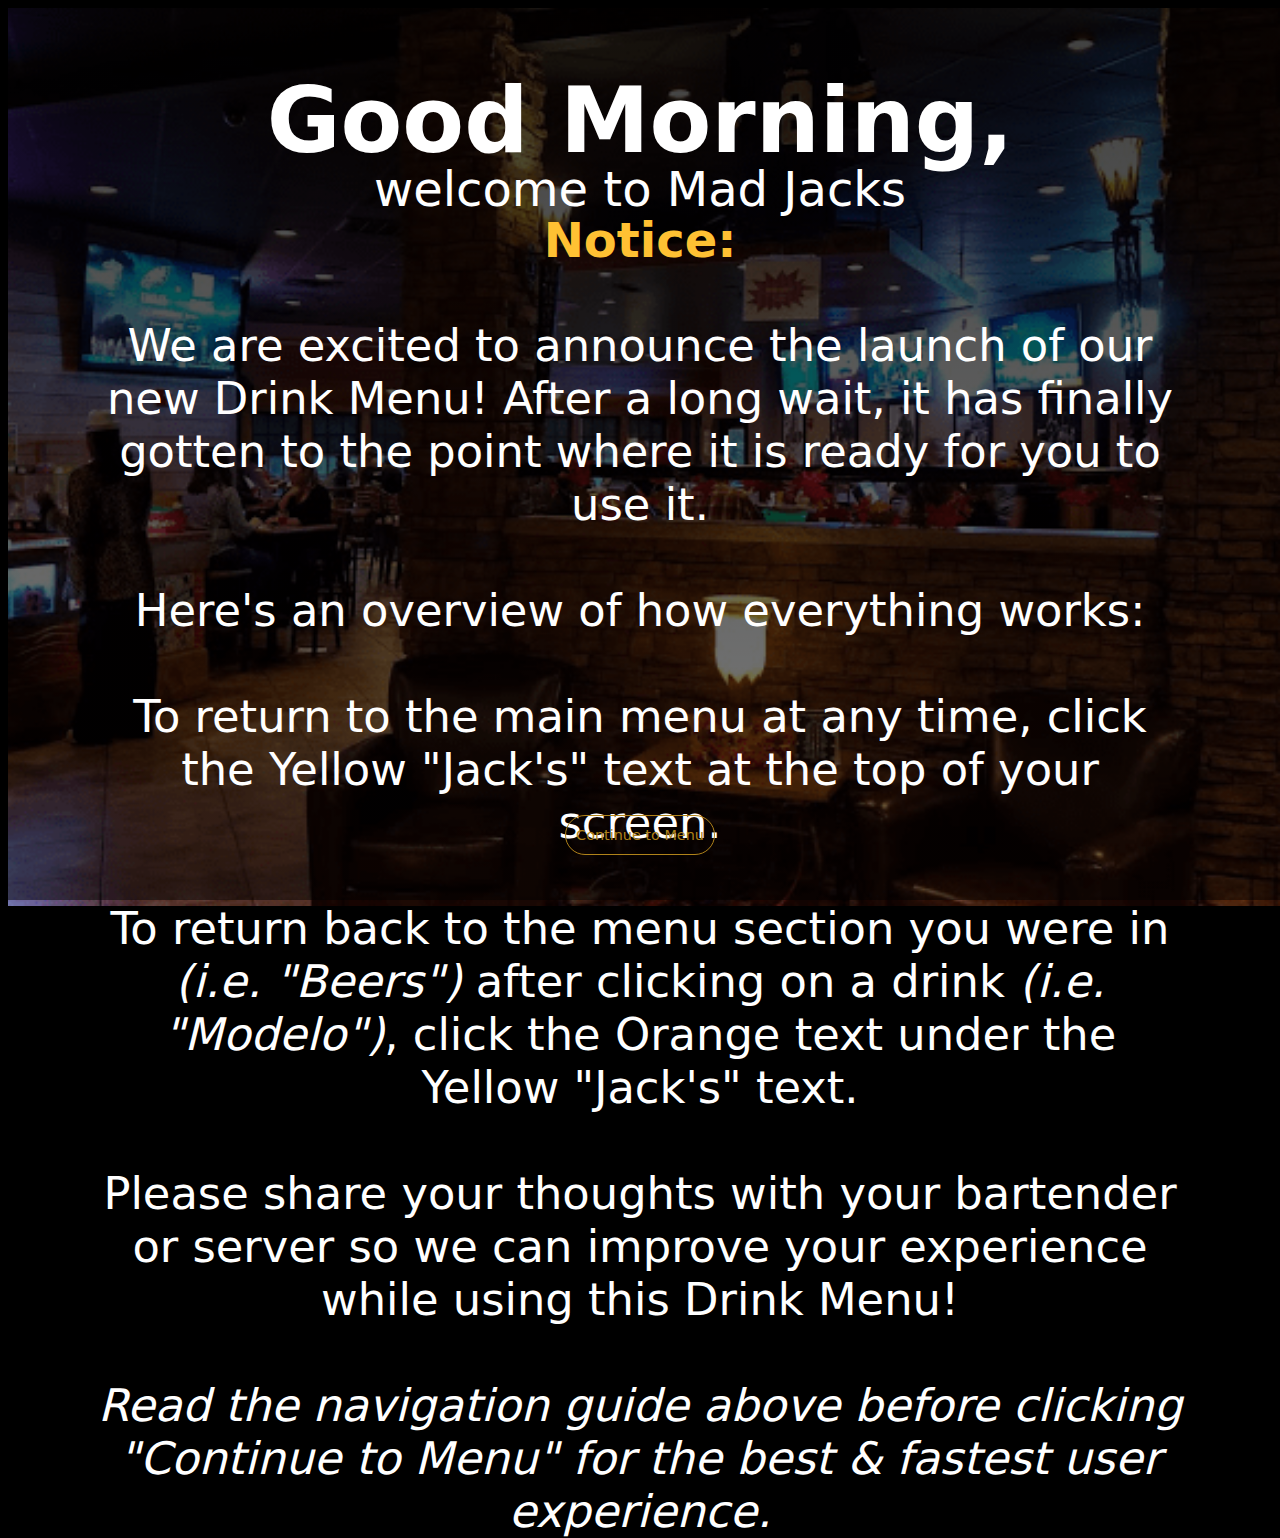
==== index.html @ 13ee928a "Initial commit" ====
<!DOCTYPE html>
<html>

<head>
	<meta charset="utf-8">
	<meta http-equiv="X-UA-Compatible" content="IE=edge">
	<meta name="viewport" content="width=device-width, initial-scale=1.0, maximum-scale=1.0, user-scalable=no">
	<title>Mad Jacks</title>
	<link href="style.css" rel="stylesheet" type="text/css" />
	<link href="/device/rotation.css" rel="stylesheet" type="text/css" />
</head>

<body>
	<div class='overlay' id='overlay'></div>
	<h1 class='greeting' id='greeting'>
		Good Evening,
	</h1>

	<h2 class='server' id='server'>
		welcome to Mad Jacks
	</h2>

	<div class='notice'>
		<h1 class='notice-header'>
			Notice:
		</h1>

		<p class='notice-text'>
			We are excited to announce the launch of our new Drink Menu! After a long wait, it has finally gotten to the point where it is ready for you to use it.
			<br>
			<br>
			Here's an overview of how everything works:
			<br>
			<br>
			To return to the main menu at any time, click the <b>Yellow "Jack's"</b> text at the top of your screen.
			<br>
			<br>
			To return back to the menu section you were in <i>(i.e. "Beers")</i> after clicking on a drink <i>(i.e. "Modelo")</i>, click the <b>Orange</b> text <b>under</b> the <b>Yellow "Jack's"</b> text.
			<br>
			<br>
			Please share your thoughts with your bartender or server so we can improve your experience while using this Drink Menu!
			<br>
			<br>
			<b><i>Read the navigation guide above before clicking "Continue to Menu" for the best & fastest user experience.</i></b>
		</p>

		<button class='agree'>
			Continue to Menu
		</button>
	</div>

	<div class="turnDeviceNotification"></div>
	<script defer type='module'>
		if (localStorage.getItem('__agree.clicked')) {
			// window.location.href = '/menu';
		}
	</script>
	<script src="script.js"></script>
	<script src="/device/rotation.js"></script>
</body>

</html>
---- style.css ----
html,
body {
	height: 100% !important;
	width: 100% !important;
	overflow-x: hidden !important;
	overflow-y: hidden !important;
	background-color: black;
}

body {
	background-color: black;
	background-image: linear-gradient(rgba(0, 0, 0, 0.75),
			rgba(0, 0, 0, 0.5)), url('/media/Mad-Jack-s-Interior-with-TVs_6B4AD80B-5056-A36F-233C860925E98C0C-6b4ad7745056a36_6b4ad86d-5056-a36f-23078ba42eb6533e-min.png');
	background-repeat: no-repeat;
	background-size: cover;
	background-position: center center;
	background-attachment: fixed;
}

/* DASHBOARD */

.greeting {
	color: white;
	font-weight: 600;
	font-size: clamp(3rem, 10vmin, 7rem);
	width: 100%;
	font-family: system-ui, -apple-system, BlinkMacSystemFont, 'Segoe UI', Roboto, Oxygen, Ubuntu, Cantarell, 'Open Sans', 'Helvetica Neue', sans-serif;
	text-align: center;
	text-indent: -10%;

	position: absolute;
	left: 5%;
}

.server {
	color: white;
	font-weight: 400;
	font-size: clamp(1.5rem, 8vmin, 3rem);
	width: 100%;
	font-family: system-ui, -apple-system, BlinkMacSystemFont, 'Segoe UI', Roboto, Oxygen, Ubuntu, Cantarell, 'Open Sans', 'Helvetica Neue', sans-serif;
	text-align: center;
	text-indent: -10%;

	position: absolute;
	left: 5%;
	top: clamp(4rem, 13.5vmin, 10rem);
}

.notice {
	width: 85%;
	height: 60%;
	background: transparent;
	position: absolute;
	bottom: 20%;
	left: 50%;
	transform: translateX(-50%);
	border-radius: 20px;
}

.notice-header {
	font-weight: 600;
	font-size: clamp(1.5rem, 8vmin, 3rem);
	font-family: system-ui, -apple-system, BlinkMacSystemFont, 'Segoe UI', Roboto, Oxygen, Ubuntu, Cantarell, 'Open Sans', 'Helvetica Neue', sans-serif;
	color: #FFC133;
	position: absolute;
	left: 50%;
	transform: translateX(-50%);
}

.notice-text {
	font-weight: 300;
	font-size: 3.5vw;
	font-family: system-ui, -apple-system, BlinkMacSystemFont, 'Segoe UI', Roboto, Oxygen, Ubuntu, Cantarell, 'Open Sans', 'Helvetica Neue', sans-serif;
	text-align: center;
	color: white;
	position: absolute;
	top: 17.5%;
}

.notice-subtitle {
	background-color: rgba(255, 236, 51, 0.25);
}

.agree {
	background-color: transparent;
	width: 150px;
	height: 40px;
	border: 1px solid #B0831A;
	border-radius: 50px;
	font-weight: 300;
	font-size: clamp(0.25rem, 8vmin, 0.9rem);
	font-family: system-ui, -apple-system, BlinkMacSystemFont, 'Segoe UI', Roboto, Oxygen, Ubuntu, Cantarell, 'Open Sans', 'Helvetica Neue', sans-serif;
	text-align: center;
	color: #B0831A;

	position: inherit;
	left: 50%;
	bottom: -25%;
	transform: translateX(-50%);
}

.active {
	background-color: transparent;
	width: 150px;
	height: 40px;
	border: 1px solid #FFC133;
	border-radius: 50px;
	font-weight: 300;
	font-size: clamp(0.25rem, 8vmin, 0.9rem);
	font-family: system-ui, -apple-system, BlinkMacSystemFont, 'Segoe UI', Roboto, Oxygen, Ubuntu, Cantarell, 'Open Sans', 'Helvetica Neue', sans-serif;
	text-align: center;
	color: #FFC133;
	transition: box-shadow 0.25s, transform 0.15s;

	position: inherit;
	left: 50%;
	bottom: -25%;
	transform: translateX(-50%);
}

.active:active {
	box-shadow: rgba(255, 255, 255, .5) 0 3px 7px inset;
	transform: translateY(2px) translateX(-50%);
}

.learn-more {
	width: 12rem;
	height: auto;
	background: transparent;
	display: inline-block;
	cursor: pointer;
	outline: none;
	border: 0;
	vertical-align: middle;
	text-decoration: none;
	padding: 0;
	font-size: inherit;
	font-family: inherit;
	position: absolute;
	bottom: 20%;
}

.learn-more .icon {
	transition: all 0.45s cubic-bezier(0.65, 0, 0.076, 1);
	position: absolute;
	top: 0;
	bottom: 0;
	margin: auto;
	background: #fff;
}

.learn-more .icon.arrow {
	transition: all 0.45s cubic-bezier(0.65, 0, 0.076, 1);
	float: right;
	right: 40%;
	width: 1.125rem;
	height: 0.125rem;
	background: none;
}

.learn-more .icon.arrow::before {
	position: absolute;
	content: "";
	top: -0.29rem;
	right: 0.0625rem;
	width: 0.625rem;
	height: 0.625rem;
	border-top: 0.125rem solid #fff;
	border-right: 0.125rem solid #fff;
	transform: rotate(45deg);
}

.button-text {
	transition: all 0.45s cubic-bezier(0.65, 0, 0.076, 1);
	position: absolute;
	top: 50%;
	left: 0%;
	right: 0;
	bottom: 0;
	transform: translate(-0%, -60%);
	padding: 0.75rem 0;
	color: white;
	font-weight: 400;
	font-family: system-ui, -apple-system, BlinkMacSystemFont, 'Segoe UI', Roboto, Oxygen, Ubuntu, Cantarell, 'Open Sans', 'Helvetica Neue', sans-serif;
	text-align: center;
	height: 10px;
	width: 50%;
}

.learn-more:hover .icon.arrow {
	background: #fff;
	transform: translate(1rem, 0);
}

.learn-more:hover .button-text {
	color: #fff;
}
---- device/rotation.css ----
.turnDeviceNotification {
	position: fixed;
	top: 0;
	left: 0;
	right: 0;
	bottom: 0;
	height: 100%;
	width: 100%;
	display: none;

	background-color: #212121;
	background-image: url('/media/sValK.png');
	background-repeat: no-repeat;
	background-size: cover;
	background-position: center center;
	background-attachment: fixed;
}

/* TODO: add an overlay animation where when you click on any button, it shows the black screen (0.25s fade in/out anim time) for nicer UX. */
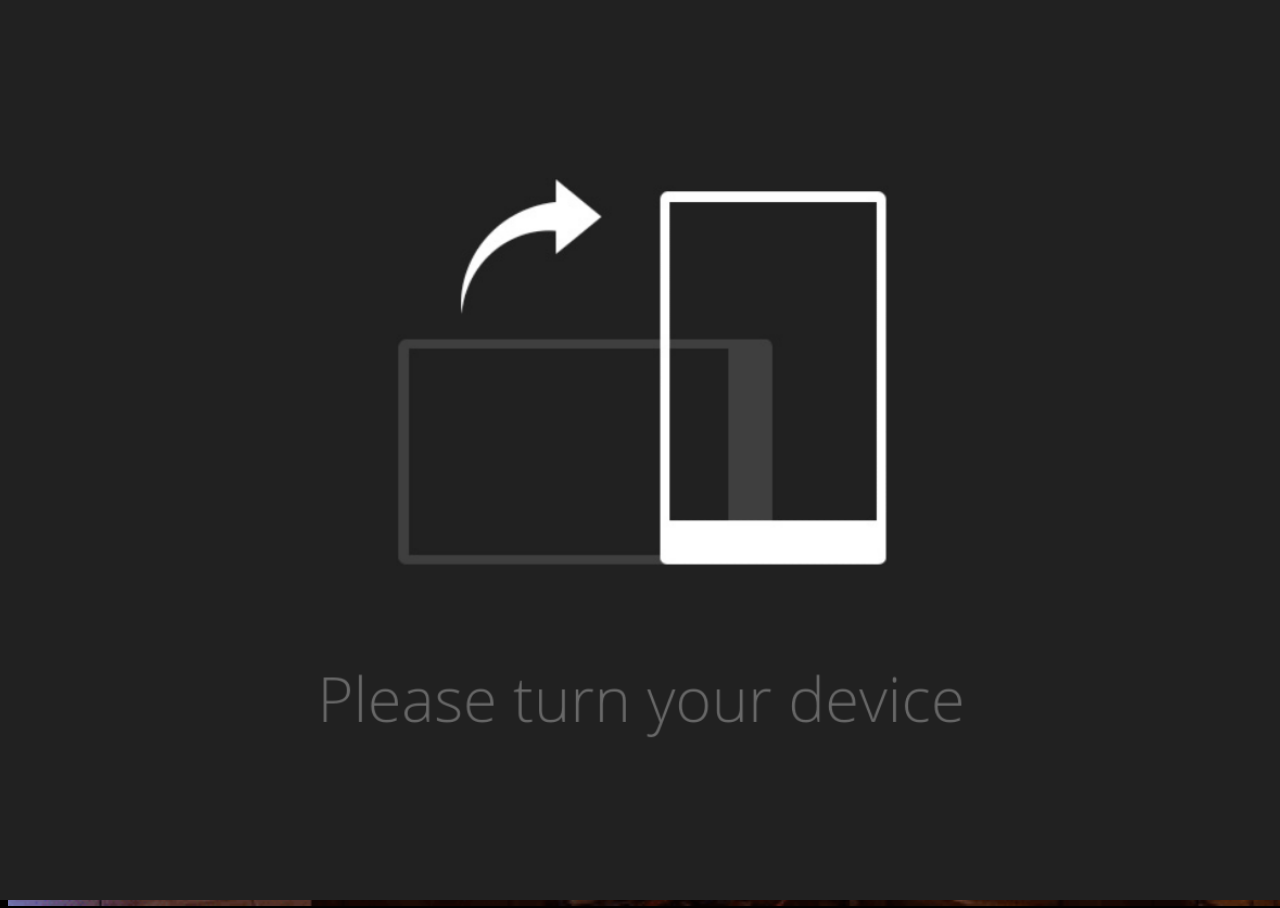
==== commit 03fc4352: "Updated for latest framework" ====
--- a/index.html
+++ b/index.html
@@ -11,48 +11,50 @@
 </head>
 
 <body>
-	<div class='overlay' id='overlay'></div>
-	<h1 class='greeting' id='greeting'>
-		Good Evening,
-	</h1>
-
-	<h2 class='server' id='server'>
-		welcome to Mad Jacks
-	</h2>
-
-	<div class='notice'>
-		<h1 class='notice-header'>
-			Notice:
+	<div class='bg-image'></div>
+	<div class='modal-container'>
+		<h1 class='top-text'>
+			Help make a Difference!
 		</h1>
 
-		<p class='notice-text'>
-			We are excited to announce the launch of our new Drink Menu! After a long wait, it has finally gotten to the point where it is ready for you to use it.
+		<h3 class='sub-text'>
+			We're selling Chocolate Bars!
+		</h2>
+
+		<p class='paragraph'>
+			<span style='font-size: 2em; font-weight: 800; text-shadow: 1px 1px 10px rgba(255, 255, 255, 0.25), 1px 1px 10px rgba(255, 255, 255, 0.25);'>Each bar is $1!</span>
 			<br>
 			<br>
-			Here's an overview of how everything works:
+			Help in raising funds for Coon Rapids High School to support the Choir Singers. Your purchase makes a difference! Every dollar helps towards the giant performance "Bravo!" at the end of the year. Without your help, this would not be possible.
 			<br>
 			<br>
-			To return to the main menu at any time, click the <b>Yellow "Jack's"</b> text at the top of your screen.
+			<span style='font-size: 1.5em; font-weight: 800; text-shadow: 1px 1px 10px rgba(255, 255, 255, 0.25), 1px 1px 10px rgba(255, 255, 255, 0.25);'>Flavors:</span>
 			<br>
 			<br>
-			To return back to the menu section you were in <i>(i.e. "Beers")</i> after clicking on a drink <i>(i.e. "Modelo")</i>, click the <b>Orange</b> text <b>under</b> the <b>Yellow "Jack's"</b> text.
+			&nbsp;- Caramel
 			<br>
+			&nbsp;- W.F. Crisp® (Crunch)
 			<br>
-			Please share your thoughts with your bartender or server so we can improve your experience while using this Drink Menu!
+			&nbsp;- Wafer
 			<br>
+			&nbsp;- Almond
 			<br>
-			<b><i>Read the navigation guide above before clicking "Continue to Menu" for the best & fastest user experience.</i></b>
+			&nbsp;- Milk Chocolate
+			<br>
+			&nbsp;- Dark Chocolate
 		</p>
+	</div>
 
-		<button class='agree'>
-			Continue to Menu
-		</button>
-	</div>
+	<button class='agree'>
+		Continue to Menu
+	</button>
 
 	<div class="turnDeviceNotification"></div>
 	<script defer type='module'>
-		if (localStorage.getItem('__agree.clicked')) {
-			// window.location.href = '/menu';
+		let enabled = false
+
+		if (!enabled) {
+			window.location.href = '/menu';
 		}
 	</script>
 	<script src="script.js"></script>
--- a/style.css
+++ b/style.css
@@ -5,16 +5,19 @@
 	overflow-x: hidden !important;
 	overflow-y: hidden !important;
 	background-color: black;
-}
-
-body {
+	z-index: -3;
+}
+
+.bg-image {
+	width: 100%;
+	height: 100%;
 	background-color: black;
-	background-image: linear-gradient(rgba(0, 0, 0, 0.75),
-			rgba(0, 0, 0, 0.5)), url('/media/Mad-Jack-s-Interior-with-TVs_6B4AD80B-5056-A36F-233C860925E98C0C-6b4ad7745056a36_6b4ad86d-5056-a36f-23078ba42eb6533e-min.png');
 	background-repeat: no-repeat;
 	background-size: cover;
 	background-position: center center;
 	background-attachment: fixed;
+	filter: blur(25px);
+	z-index: -1;
 }
 
 /* DASHBOARD */
@@ -93,9 +96,9 @@
 	text-align: center;
 	color: #B0831A;
 
-	position: inherit;
-	left: 50%;
-	bottom: -25%;
+	position: absolute;
+	left: 50%;
+	bottom: 10%;
 	transform: translateX(-50%);
 }
 
@@ -112,9 +115,9 @@
 	color: #FFC133;
 	transition: box-shadow 0.25s, transform 0.15s;
 
-	position: inherit;
-	left: 50%;
-	bottom: -25%;
+	position: absolute;
+	left: 50%;
+	bottom: 10%;
 	transform: translateX(-50%);
 }
 
@@ -194,4 +197,50 @@
 
 .learn-more:hover .button-text {
 	color: #fff;
+}
+
+.modal-container {
+	width: 100%;
+	height: 100%;
+	background-color: rgba(0, 0, 0, 0.01);
+	position: absolute;
+	left: 50%;
+	top: 50%;
+	transform: translate(-50%, -50%);
+}
+
+.top-text {
+	color: white;
+	font-weight: 600;
+	font-family: system-ui, -apple-system, BlinkMacSystemFont, 'Segoe UI', Roboto, Oxygen, Ubuntu, Cantarell, 'Open Sans', 'Helvetica Neue', sans-serif;
+	text-align: center;
+	position: absolute;
+	left: 50%;
+	top: 10%;
+	transform: translate(-50%, -50%);
+	width: 100%;
+}
+
+.sub-text {
+	color: white;
+	font-weight: 500;
+	font-family: system-ui, -apple-system, BlinkMacSystemFont, 'Segoe UI', Roboto, Oxygen, Ubuntu, Cantarell, 'Open Sans', 'Helvetica Neue', sans-serif;
+	text-align: center;
+	position: absolute;
+	left: 50%;
+	top: 17.5%;
+	transform: translate(-50%, -50%);
+	width: 100%;
+}
+
+.paragraph {
+	color: white;
+	font-weight: 400;
+	font-family: system-ui, -apple-system, BlinkMacSystemFont, 'Segoe UI', Roboto, Oxygen, Ubuntu, Cantarell, 'Open Sans', 'Helvetica Neue', sans-serif;
+	text-align: center;
+	position: absolute;
+	left: 50%;
+	top: 50%;
+	transform: translate(-50%, -50%);
+	width: 90%;
 }--- a/device/rotation.css
+++ b/device/rotation.css
@@ -9,7 +9,6 @@
 	display: none;
 
 	background-color: #212121;
-	background-image: url('/media/sValK.png');
 	background-repeat: no-repeat;
 	background-size: cover;
 	background-position: center center;
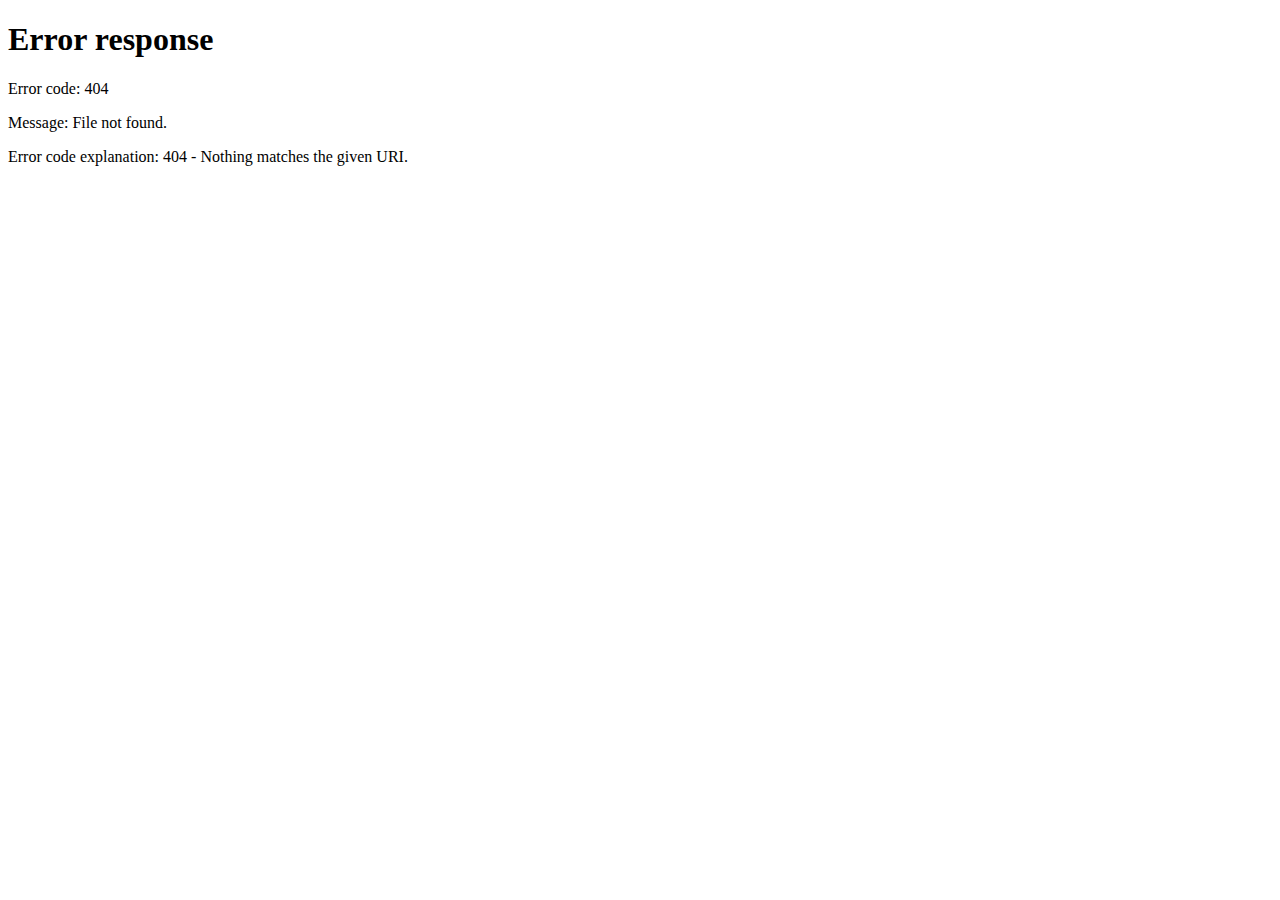
==== commit 11d05dad: "Updated for latest build" ====
--- a/index.html
+++ b/index.html
@@ -6,59 +6,23 @@
 	<meta http-equiv="X-UA-Compatible" content="IE=edge">
 	<meta name="viewport" content="width=device-width, initial-scale=1.0, maximum-scale=1.0, user-scalable=no">
 	<title>Mad Jacks</title>
-	<link href="style.css" rel="stylesheet" type="text/css" />
-	<link href="/device/rotation.css" rel="stylesheet" type="text/css" />
+	<link href="/drinkmenu/style.css" rel="stylesheet" type="text/css" />
+	<link href="/drinkmenu/device/rotation.css" rel="stylesheet" type="text/css" />
 </head>
 
 <body>
-	<div class='bg-image'></div>
-	<div class='modal-container'>
-		<h1 class='top-text'>
-			Help make a Difference!
-		</h1>
-
-		<h3 class='sub-text'>
-			We're selling Chocolate Bars!
-		</h2>
-
-		<p class='paragraph'>
-			<span style='font-size: 2em; font-weight: 800; text-shadow: 1px 1px 10px rgba(255, 255, 255, 0.25), 1px 1px 10px rgba(255, 255, 255, 0.25);'>Each bar is $1!</span>
-			<br>
-			<br>
-			Help in raising funds for Coon Rapids High School to support the Choir Singers. Your purchase makes a difference! Every dollar helps towards the giant performance "Bravo!" at the end of the year. Without your help, this would not be possible.
-			<br>
-			<br>
-			<span style='font-size: 1.5em; font-weight: 800; text-shadow: 1px 1px 10px rgba(255, 255, 255, 0.25), 1px 1px 10px rgba(255, 255, 255, 0.25);'>Flavors:</span>
-			<br>
-			<br>
-			&nbsp;- Caramel
-			<br>
-			&nbsp;- W.F. Crisp® (Crunch)
-			<br>
-			&nbsp;- Wafer
-			<br>
-			&nbsp;- Almond
-			<br>
-			&nbsp;- Milk Chocolate
-			<br>
-			&nbsp;- Dark Chocolate
-		</p>
-	</div>
-
-	<button class='agree'>
-		Continue to Menu
-	</button>
-
+	<div class='overlay'></div>
 	<div class="turnDeviceNotification"></div>
 	<script defer type='module'>
-		let enabled = false
-
-		if (!enabled) {
-			window.location.href = '/menu';
+		let ___production = true;
+		if (___production) {
+			window.location.href = '/drinkmenu/menu/';
+		} else {
+			window.location.href = '/menu/';
 		}
 	</script>
-	<script src="script.js"></script>
-	<script src="/device/rotation.js"></script>
+	<script src="/drinkmenu/script.js"></script>
+	<script src="/drinkmenu/device/rotation.js"></script>
 </body>
 
 </html>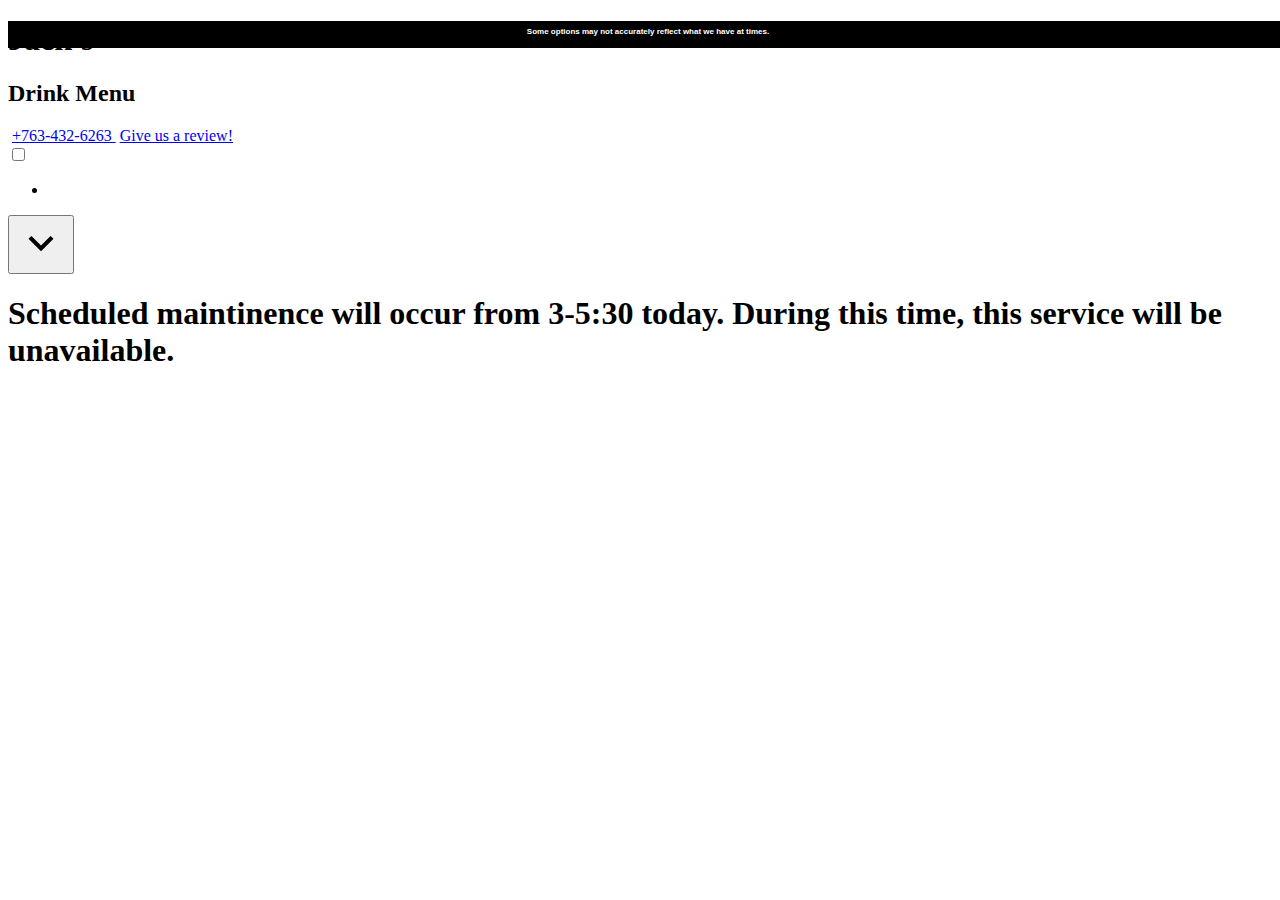
==== commit 8d79fbcb: "Updated to latest framework" ====
--- a/index.html
+++ b/index.html
@@ -13,8 +13,9 @@
 <body>
 	<div class='overlay'></div>
 	<div class="turnDeviceNotification"></div>
+	<script src='/scripts/data.js'></script>
 	<script defer type='module'>
-		let ___production = true;
+		let ___production = window.__shared_data._production;
 		if (___production) {
 			window.location.href = '/drinkmenu/menu/';
 		} else {
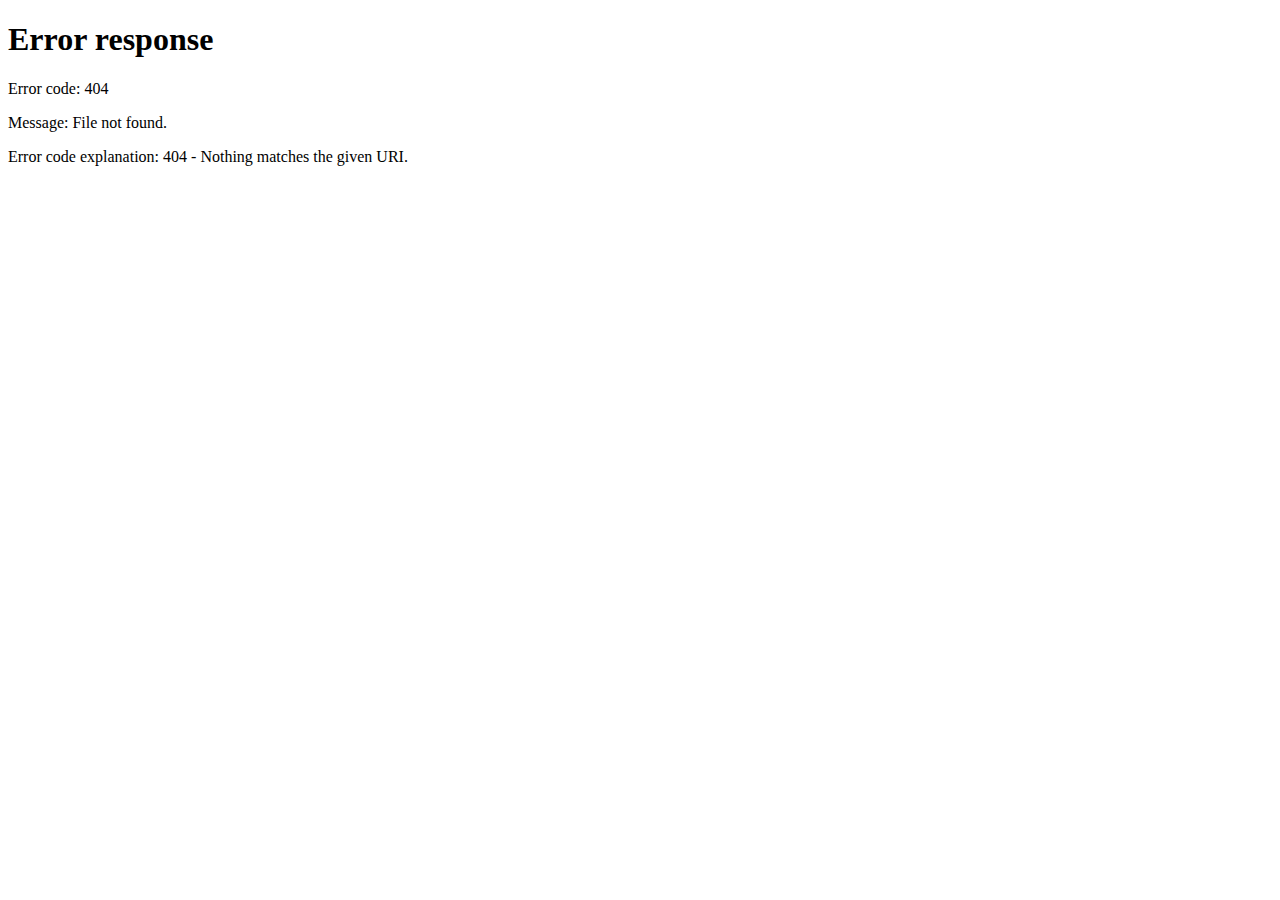
==== commit 9fe6949e: "Updated index.html to latest framework" ====
--- a/index.html
+++ b/index.html
@@ -13,9 +13,8 @@
 <body>
 	<div class='overlay'></div>
 	<div class="turnDeviceNotification"></div>
-	<script src='/scripts/data.js'></script>
 	<script defer type='module'>
-		let ___production = window.__shared_data._production;
+		let ___production = true;
 		if (___production) {
 			window.location.href = '/drinkmenu/menu/';
 		} else {
@@ -26,4 +25,4 @@
 	<script src="/drinkmenu/device/rotation.js"></script>
 </body>
 
-</html>+</html>
